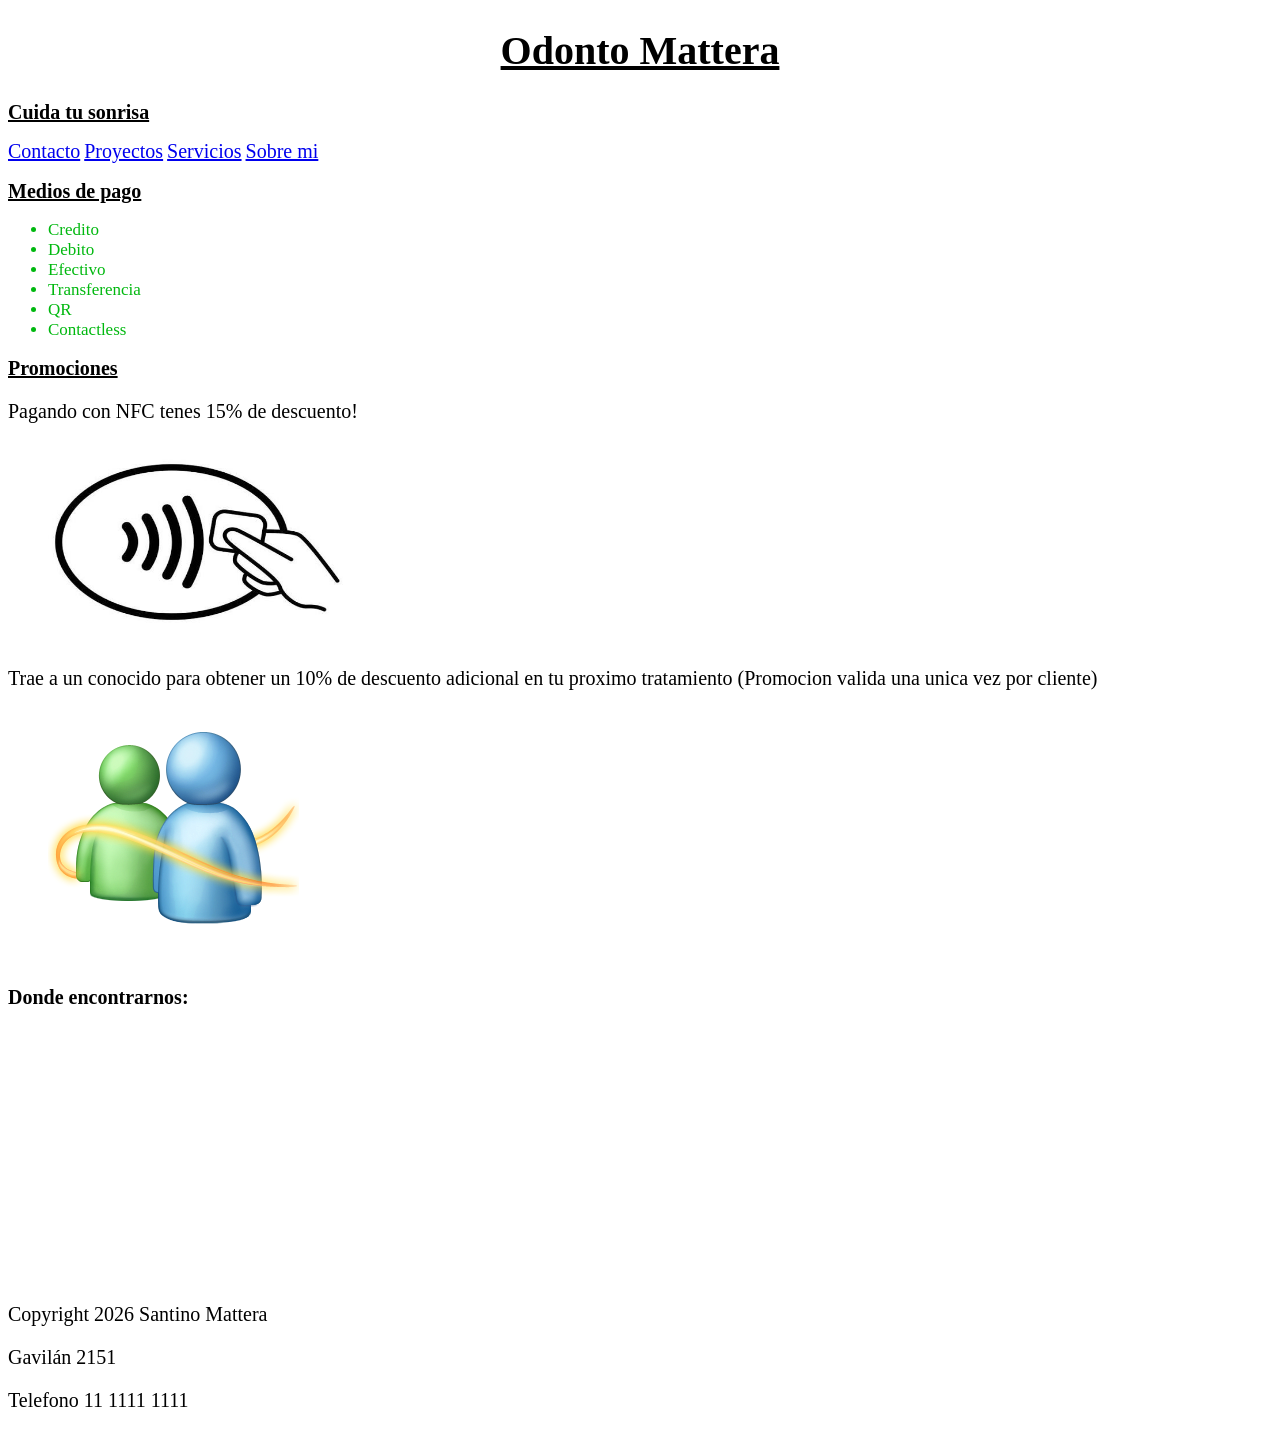
==== index.html @ 79f534c2 "subiendo proyecto" ====
<!DOCTYPE html>
<html lang="en">
<head>
    <meta charset="UTF-8">
    <meta name="viewport" content="width=device-width, initial-scale=1.0">
    <title>Odonto Mattera</title>
    <link rel="stylesheet" href="styles/styles.css">
</head>

<body>

    <!-- Header es cabecera-->
    <!-- titulos, logos, navegacion-->
     <!-- TITULOS Y TEXTOS SON DOS COSAS DISTINTAS-->
    <header>
        <!-- h1 es para el titulo principal del html -->
         <!-- etiqueta h1 se pone UNA SOLA VEZ-->
        <h1>Odonto Mattera</h1>

        <!-- h2: subtitulo de un h1 
         O es el titulo de una seccion-->
        <h2>Cuida tu sonrisa</h2>
        <nav>
            <a href="pages/contacto.html">Contacto</a>
            <a href="pages/proyectos.html">Proyectos</a>
            <a href="pages/servicios.html">Servicios</a>
            <a href="pages/sobre-mi.html">Sobre mi</a>
        </nav>
    </header>

    <!-- Main es el contenido principal-->
    <!-- imagenes, textos, videos, articulos. tarjetas-->
    <!-- El contenido del main es un resumen de todo el sitio-->
    <main>
        <!-- Los titulos de secciones son h2-->
        <section>
            <h2>Medios de pago</h2>   
            <ul class="formasPago">
                <li>Credito</li>
                <li>Debito</li>
                <li>Efectivo</li>
                <li>Transferencia</li>
                <li>QR</li>
                <li>Contactless</li>
            </ul> 
        </section>

        <section>
            <h2>Promociones</h2>

            <div>
            <p>Pagando con NFC tenes 15% de descuento!</p>
            <figure>
                <img src="img/images.jpg" alt="Logo NFC" width="300" height="200">
            </figure>            
            <p>Trae a un conocido para obtener un 10% de descuento adicional en tu proximo tratamiento (Promocion valida una unica vez por cliente)</p>
            <figure>
                <img src="img/MSN_messenger_icon.png" alt="Logo Mesenger">
            </figure>
            </div>

        </section>

    </main>

    <!-- Pie de pagina-->
    <!-- copyright, redes sociales, direccion, info extra-->
    <footer>
        <div>
            <h3>Donde encontrarnos:</h3>
            <iframe src="https://www.google.com/maps/embed?pb=!1m18!1m12!1m3!1d3283.922801937759!2d-58.47519142262912!3d-34.606113557627545!2m3!1f0!2f0!3f0!3m2!1i1024!2i768!4f13.1!3m3!1m2!1s0x95bcc9fd207fe81b%3A0x7829701685ae47c4!2sEstadio%20Diego%20Armando%20Maradona!5e0!3m2!1ses-419!2sar!4v1782246684718!5m2!1ses-419!2sar" width="300" height="250" style="border:0;" allowfullscreen="" loading="lazy" referrerpolicy="strict-origin-when-cross-origin"></iframe>
            <!--Ubicación falsa--> 
        </div>

        <div>
            <p>Copyright 2026 Santino Mattera</p>
            <p>Gavilán 2151</p>
            <p>Telefono 11 1111 1111</p>
        </div>
    </footer>    
</body>

</html>
---- styles/styles.css ----
/*selector
{
    propiedad:valor
} */

h1
{
    text-align: center; /*Centra el texto*/
    text-decoration: underline; /*Subraya*/
    font-size: 40px; /*Tamaño de texto*/
}

h2
{
    text-decoration: underline;
    font-size: 20px;
}

p
{
    font-size: 20px;
}

h3
{
    font-size: 20px;
}

.formasPago
{
    font-size: 17px;
    color: hsl(125, 100%, 36%);
}

header nav a
{
    font-size: 20px;
}

section ul li
{
    font-size: 17px;    
}

.tituloServicios
{
    font-size: 35px;
}

section div figure figcaption
{
    font-size: 20px;
    font-family: 'Courier New', Courier, monospace;
    text-decoration:underline;
}
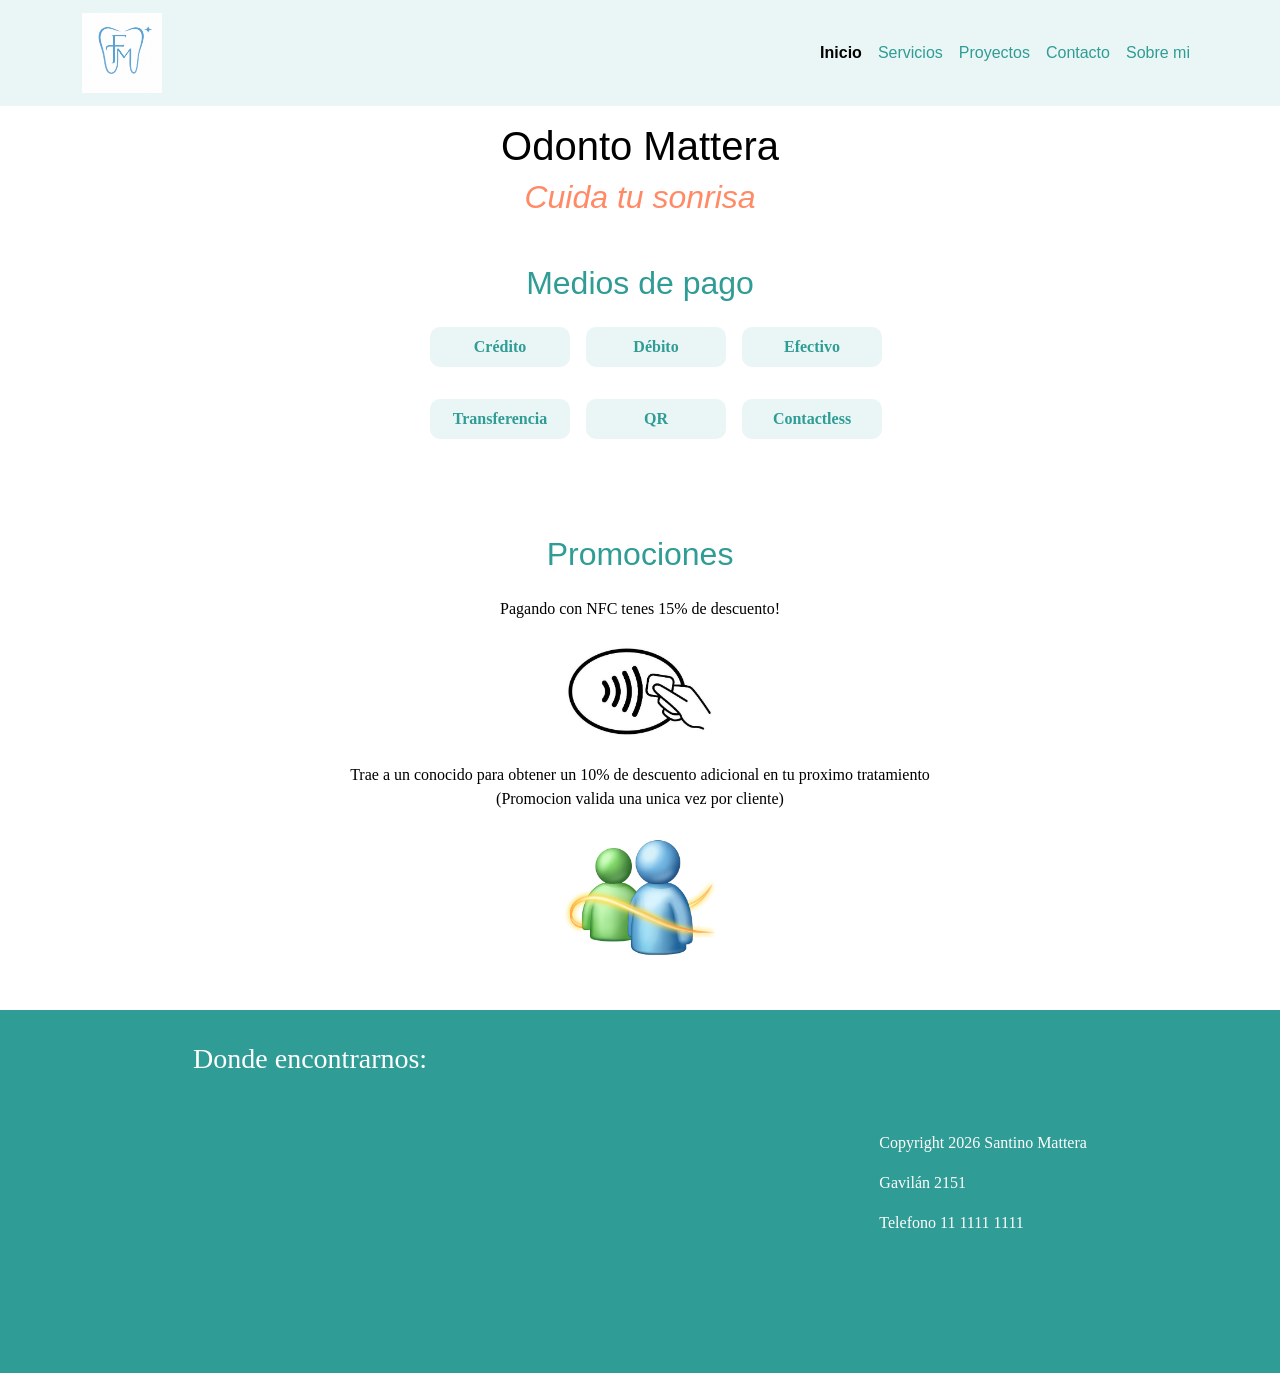
==== commit 8234944f: "Subiendo proyecto final preliminar Bootstrap, SCSS, animaciones, etc" ====
--- a/index.html
+++ b/index.html
@@ -1,83 +1,111 @@
-<!DOCTYPE html>
-<html lang="en">
-<head>
-    <meta charset="UTF-8">
-    <meta name="viewport" content="width=device-width, initial-scale=1.0">
-    <title>Odonto Mattera</title>
-    <link rel="stylesheet" href="styles/styles.css">
-</head>
-
-<body>
-
-    <!-- Header es cabecera-->
-    <!-- titulos, logos, navegacion-->
-     <!-- TITULOS Y TEXTOS SON DOS COSAS DISTINTAS-->
-    <header>
-        <!-- h1 es para el titulo principal del html -->
-         <!-- etiqueta h1 se pone UNA SOLA VEZ-->
-        <h1>Odonto Mattera</h1>
-
-        <!-- h2: subtitulo de un h1 
-         O es el titulo de una seccion-->
-        <h2>Cuida tu sonrisa</h2>
-        <nav>
-            <a href="pages/contacto.html">Contacto</a>
-            <a href="pages/proyectos.html">Proyectos</a>
-            <a href="pages/servicios.html">Servicios</a>
-            <a href="pages/sobre-mi.html">Sobre mi</a>
-        </nav>
-    </header>
-
-    <!-- Main es el contenido principal-->
-    <!-- imagenes, textos, videos, articulos. tarjetas-->
-    <!-- El contenido del main es un resumen de todo el sitio-->
-    <main>
-        <!-- Los titulos de secciones son h2-->
-        <section>
-            <h2>Medios de pago</h2>   
-            <ul class="formasPago">
-                <li>Credito</li>
-                <li>Debito</li>
-                <li>Efectivo</li>
-                <li>Transferencia</li>
-                <li>QR</li>
-                <li>Contactless</li>
-            </ul> 
-        </section>
-
-        <section>
-            <h2>Promociones</h2>
-
-            <div>
-            <p>Pagando con NFC tenes 15% de descuento!</p>
-            <figure>
-                <img src="img/images.jpg" alt="Logo NFC" width="300" height="200">
-            </figure>            
-            <p>Trae a un conocido para obtener un 10% de descuento adicional en tu proximo tratamiento (Promocion valida una unica vez por cliente)</p>
-            <figure>
-                <img src="img/MSN_messenger_icon.png" alt="Logo Mesenger">
-            </figure>
-            </div>
-
-        </section>
-
-    </main>
-
-    <!-- Pie de pagina-->
-    <!-- copyright, redes sociales, direccion, info extra-->
-    <footer>
-        <div>
-            <h3>Donde encontrarnos:</h3>
-            <iframe src="https://www.google.com/maps/embed?pb=!1m18!1m12!1m3!1d3283.922801937759!2d-58.47519142262912!3d-34.606113557627545!2m3!1f0!2f0!3f0!3m2!1i1024!2i768!4f13.1!3m3!1m2!1s0x95bcc9fd207fe81b%3A0x7829701685ae47c4!2sEstadio%20Diego%20Armando%20Maradona!5e0!3m2!1ses-419!2sar!4v1782246684718!5m2!1ses-419!2sar" width="300" height="250" style="border:0;" allowfullscreen="" loading="lazy" referrerpolicy="strict-origin-when-cross-origin"></iframe>
-            <!--Ubicación falsa--> 
-        </div>
-
-        <div>
-            <p>Copyright 2026 Santino Mattera</p>
-            <p>Gavilán 2151</p>
-            <p>Telefono 11 1111 1111</p>
-        </div>
-    </footer>    
-</body>
-
-</html>+<!DOCTYPE html>
+<html lang="es">
+
+<head>
+    <meta charset="UTF-8">
+    <meta name="viewport" content="width=device-width, initial-scale=1.0">
+    <title>Odonto Mattera | Consultorio odontológico en Buenos Aires</title>
+    <meta name="description"
+        content="Odonto Mattera, consultorio de la Dra. Fiorela Mattera. Limpiezas, implantes y reparaciones dentales. Conocé nuestras promociones y formas de pago.">
+    <meta name="keywords" content="odontologia, dentista, implantes dentales, limpieza dental, Buenos Aires">
+
+    <link href="https://cdn.jsdelivr.net/npm/bootstrap@5.3.8/dist/css/bootstrap.min.css" rel="stylesheet"
+        integrity="sha384-sRIl4kxILFvY47J16cr9ZwB07vP4J8+LH7qKQnuqkuIAvNWLzeN8tE5YBujZqJLB" crossorigin="anonymous">
+
+    <link rel="stylesheet" href="styles/styles.css">
+
+    <link rel="stylesheet" href="https://cdnjs.cloudflare.com/ajax/libs/animate.css/4.1.1/animate.min.css">
+</head>
+
+<body>
+    <header>
+        <nav class="navbar navbar-expand-lg navbar-light">
+            <div class="container d-flex align-items-center">
+                <a class="navbar-brand" href="index.html">
+                    <img src="assets/img/Logo FM.jpeg" alt="Logo Odonto Mattera" class="logo-img">
+                </a>
+                <button class="navbar-toggler" type="button" data-bs-toggle="collapse" data-bs-target="#navbarNav"
+                    aria-controls="navbarNav" aria-expanded="false" aria-label="Abrir menu">
+                    <span class="navbar-toggler-icon"></span>
+                </button>
+                <div class="collapse navbar-collapse" id="navbarNav">
+                    <ul class="navbar-nav ms-auto">
+                        <li class="nav-item">
+                            <a class="nav-link active" href="index.html">Inicio</a>
+                        </li>
+                        <li class="nav-item">
+                            <a class="nav-link" href="pages/servicios.html">Servicios</a>
+                        </li>
+                        <li class="nav-item">
+                            <a class="nav-link" href="pages/proyectos.html">Proyectos</a>
+                        </li>
+                        <li class="nav-item">
+                            <a class="nav-link" href="pages/contacto.html">Contacto</a>
+                        </li>
+                        <li class="nav-item">
+                            <a class="nav-link" href="pages/sobre-mi.html">Sobre mi</a>
+                        </li>
+                    </ul>
+                </div>
+            </div>
+        </nav>
+        <h1 class="animate__animated animate__fadeInDown">Odonto Mattera</h1>
+        <h2 class="animate__animated animate__fadeInUp animate__delay-1s">Cuida tu sonrisa</h2>
+    </header>
+
+    <main>
+        <section>
+            <h2>Medios de pago</h2>
+            <ul class="formasPago">
+                <li>Crédito</li>
+                <li>Débito</li>
+                <li>Efectivo</li>
+                <li>Transferencia</li>
+                <li>QR</li>
+                <li>Contactless</li>
+            </ul>
+        </section>
+
+        <section>
+            <h2>Promociones</h2>
+
+            <article class="animate__animated animate__fadeInLeft">
+                <p>Pagando con NFC tenes 15% de descuento!</p>
+                <figure>
+                    <img src="assets/img/Logo NFC.jpg" alt="Promoción de descuento pagando con NFC" class="imgPromo">
+                </figure>
+            </article>
+
+            <article class="animate__animated animate__fadeInRight">
+                <p>Trae a un conocido para obtener un 10% de descuento adicional en tu proximo tratamiento
+                    (Promocion valida una unica vez por cliente)</p>
+                <figure>
+                    <img src="assets/img/MSN_messenger_icon.png" alt="Promoción por traer a un conocido" class="imgPromo">
+                </figure>
+            </article>
+        </section>
+    </main>
+
+    <footer>
+        <div>
+            <h3>Donde encontrarnos:</h3>
+            <iframe
+                src="https://www.google.com/maps/embed?pb=!1m18!1m12!1m3!1d3283.922801937759!2d-58.47519142262912!3d-34.606113557627545!2m3!1f0!2f0!3f0!3m2!1i1024!2i768!4f13.1!3m3!1m2!1s0x95bcc9fd207fe81b%3A0x7829701685ae47c4!2sEstadio%20Diego%20Armando%20Maradona!5e0!3m2!1ses-419!2sar!4v1782246684718!5m2!1ses-419!2sar"
+                width="300" height="250" style="border:0;" allowfullscreen="" loading="lazy"
+                referrerpolicy="strict-origin-when-cross-origin"></iframe>
+            <!--Ubicación falsa-->
+        </div>
+
+        <div>
+            <p>Copyright 2026 Santino Mattera</p>
+            <p>Gavilán 2151</p>
+            <p>Telefono 11 1111 1111</p>
+        </div>
+    </footer>
+
+    <script src="https://cdn.jsdelivr.net/npm/bootstrap@5.3.8/dist/js/bootstrap.bundle.min.js"
+        integrity="sha384-FKyoEForCGlyvwx9Hj09JcYn3nv7wiPVlz7YYwJrWVcXK/BmnVDxM+D2scQbITxI"
+        crossorigin="anonymous"></script>
+</body>
+
+</html>
--- a/styles/styles.css
+++ b/styles/styles.css
@@ -1,55 +1,258 @@
-/*selector
-{
-    propiedad:valor
-} */
-
-h1
-{
-    text-align: center; /*Centra el texto*/
-    text-decoration: underline; /*Subraya*/
-    font-size: 40px; /*Tamaño de texto*/
-}
-
-h2
-{
-    text-decoration: underline;
-    font-size: 20px;
-}
-
-p
-{
-    font-size: 20px;
-}
-
-h3
-{
-    font-size: 20px;
-}
-
-.formasPago
-{
-    font-size: 17px;
-    color: hsl(125, 100%, 36%);
-}
-
-header nav a
-{
-    font-size: 20px;
-}
-
-section ul li
-{
-    font-size: 17px;    
-}
-
-.tituloServicios
-{
-    font-size: 35px;
-}
-
-section div figure figcaption
-{
-    font-size: 20px;
-    font-family: 'Courier New', Courier, monospace;
-    text-decoration:underline;
-}+* {
+  padding: 0;
+  margin: 0;
+  box-sizing: border-box;
+}
+
+body {
+  font-family: Calibri;
+  color: black;
+  overflow-x: hidden;
+}
+
+img {
+  max-width: 100%;
+  height: auto;
+}
+
+header {
+  background-color: white;
+  text-align: center;
+}
+header .navbar {
+  width: 100%;
+  background-color: #eaf6f5;
+}
+header .navbar-brand img {
+  width: 80px;
+  height: auto;
+}
+header .nav-link {
+  color: #2f9c95;
+  font-family: Arial;
+  transition: color 0.3s ease;
+}
+header .nav-link:hover {
+  color: #ff8a65;
+}
+header .nav-link.active {
+  font-weight: bold;
+}
+header h1 {
+  font-family: Arial;
+  margin-top: 16px;
+}
+header h2 {
+  font-family: Arial;
+  font-weight: normal;
+  font-style: italic;
+  color: #ff8a65;
+  margin-bottom: 16px;
+}
+
+main {
+  width: 100%;
+}
+main h2 {
+  color: #2f9c95;
+  font-family: Arial;
+}
+main p {
+  max-width: 600px;
+}
+main iframe {
+  max-width: 100%;
+  border-radius: 8px;
+  margin: 16px 0;
+}
+main figure {
+  margin: 0;
+}
+
+.promoNfc {
+  background-color: #ff8a65;
+  color: white;
+  padding: 8px 16px;
+  border: none;
+  border-radius: 6px;
+  text-decoration: none;
+  display: inline-block;
+}
+.promoNfc:hover {
+  opacity: 0.85;
+}
+
+.imgPromo {
+  width: 150px;
+  height: auto;
+}
+
+footer {
+  background-color: #2f9c95;
+  color: white;
+  padding: 32px 16px;
+  display: flex;
+  justify-content: center;
+  align-items: center;
+  gap: 32px;
+  flex-direction: column;
+  text-align: center;
+}
+@media (min-width: 768px) {
+  footer {
+    flex-direction: row;
+    justify-content: space-around;
+    text-align: left;
+  }
+}
+footer iframe {
+  max-width: 100%;
+  border-radius: 8px;
+}
+footer h3 {
+  margin-bottom: 8px;
+}
+footer a {
+  color: white;
+}
+
+section {
+  display: flex;
+  justify-content: center;
+  align-items: center;
+  gap: 16px;
+  flex-direction: column;
+  padding: 32px 16px;
+  text-align: center;
+}
+@media (min-width: 768px) {
+  section {
+    padding: 32px;
+  }
+}
+
+.tituloServicios {
+  color: #2f9c95;
+  margin-bottom: 16px;
+}
+
+.cardServicio, .cardProyecto, .cardContacto, .formasPago li {
+  background-color: #eaf6f5;
+  border-radius: 10px;
+  padding: 16px;
+  margin-bottom: 16px;
+  width: 100%;
+  max-width: 320px;
+}
+
+.cardServicio figure img {
+  width: 100%;
+  height: 220px;
+  object-fit: contain;
+  background-color: white;
+  border-radius: 6px;
+}
+
+.cardServicio figcaption {
+  font-weight: bold;
+  color: #2f9c95;
+  margin-top: 8px;
+}
+
+.cardProyecto figure img {
+  width: 100%;
+  height: 260px;
+  object-fit: contain;
+  background-color: white;
+  border-radius: 6px;
+}
+
+.cardContacto {
+  text-align: left;
+}
+.cardContacto li {
+  list-style: none;
+  margin-bottom: 8px;
+}
+.cardContacto a {
+  color: #2f9c95;
+  text-decoration: none;
+}
+.cardContacto a:hover {
+  text-decoration: underline;
+}
+
+.contactoWrapper {
+  display: flex;
+  justify-content: center;
+  align-items: flex-start;
+  gap: 32px;
+  flex-direction: column;
+  width: 100%;
+}
+@media (min-width: 768px) {
+  .contactoWrapper {
+    flex-direction: row;
+    justify-content: center;
+  }
+}
+
+.formasPago {
+  display: flex;
+  justify-content: center;
+  align-items: center;
+  gap: 16px;
+  flex-wrap: wrap;
+  list-style: none;
+}
+.formasPago li {
+  max-width: 140px;
+  padding: 8px;
+  font-weight: bold;
+  color: #2f9c95;
+}
+
+.gridProyectos {
+  display: flex;
+  justify-content: center;
+  align-items: stretch;
+  gap: 32px;
+  flex-direction: column;
+  width: 100%;
+}
+@media (min-width: 768px) {
+  .gridProyectos {
+    flex-direction: row;
+    flex-wrap: wrap;
+    justify-content: center;
+  }
+}
+
+.gridServicios {
+  display: flex;
+  justify-content: center;
+  align-items: stretch;
+  gap: 16px;
+  flex-wrap: wrap;
+  width: 100%;
+}
+
+@keyframes latido {
+  0% {
+    transform: scale(1);
+  }
+  50% {
+    transform: scale(1.1);
+  }
+  100% {
+    transform: scale(1);
+  }
+}
+.navbar-brand img {
+  transition: transform 0.3s ease;
+}
+.navbar-brand img:hover {
+  animation: latido 0.6s ease-in-out;
+}
+
+/*# sourceMappingURL=styles.css.map */
